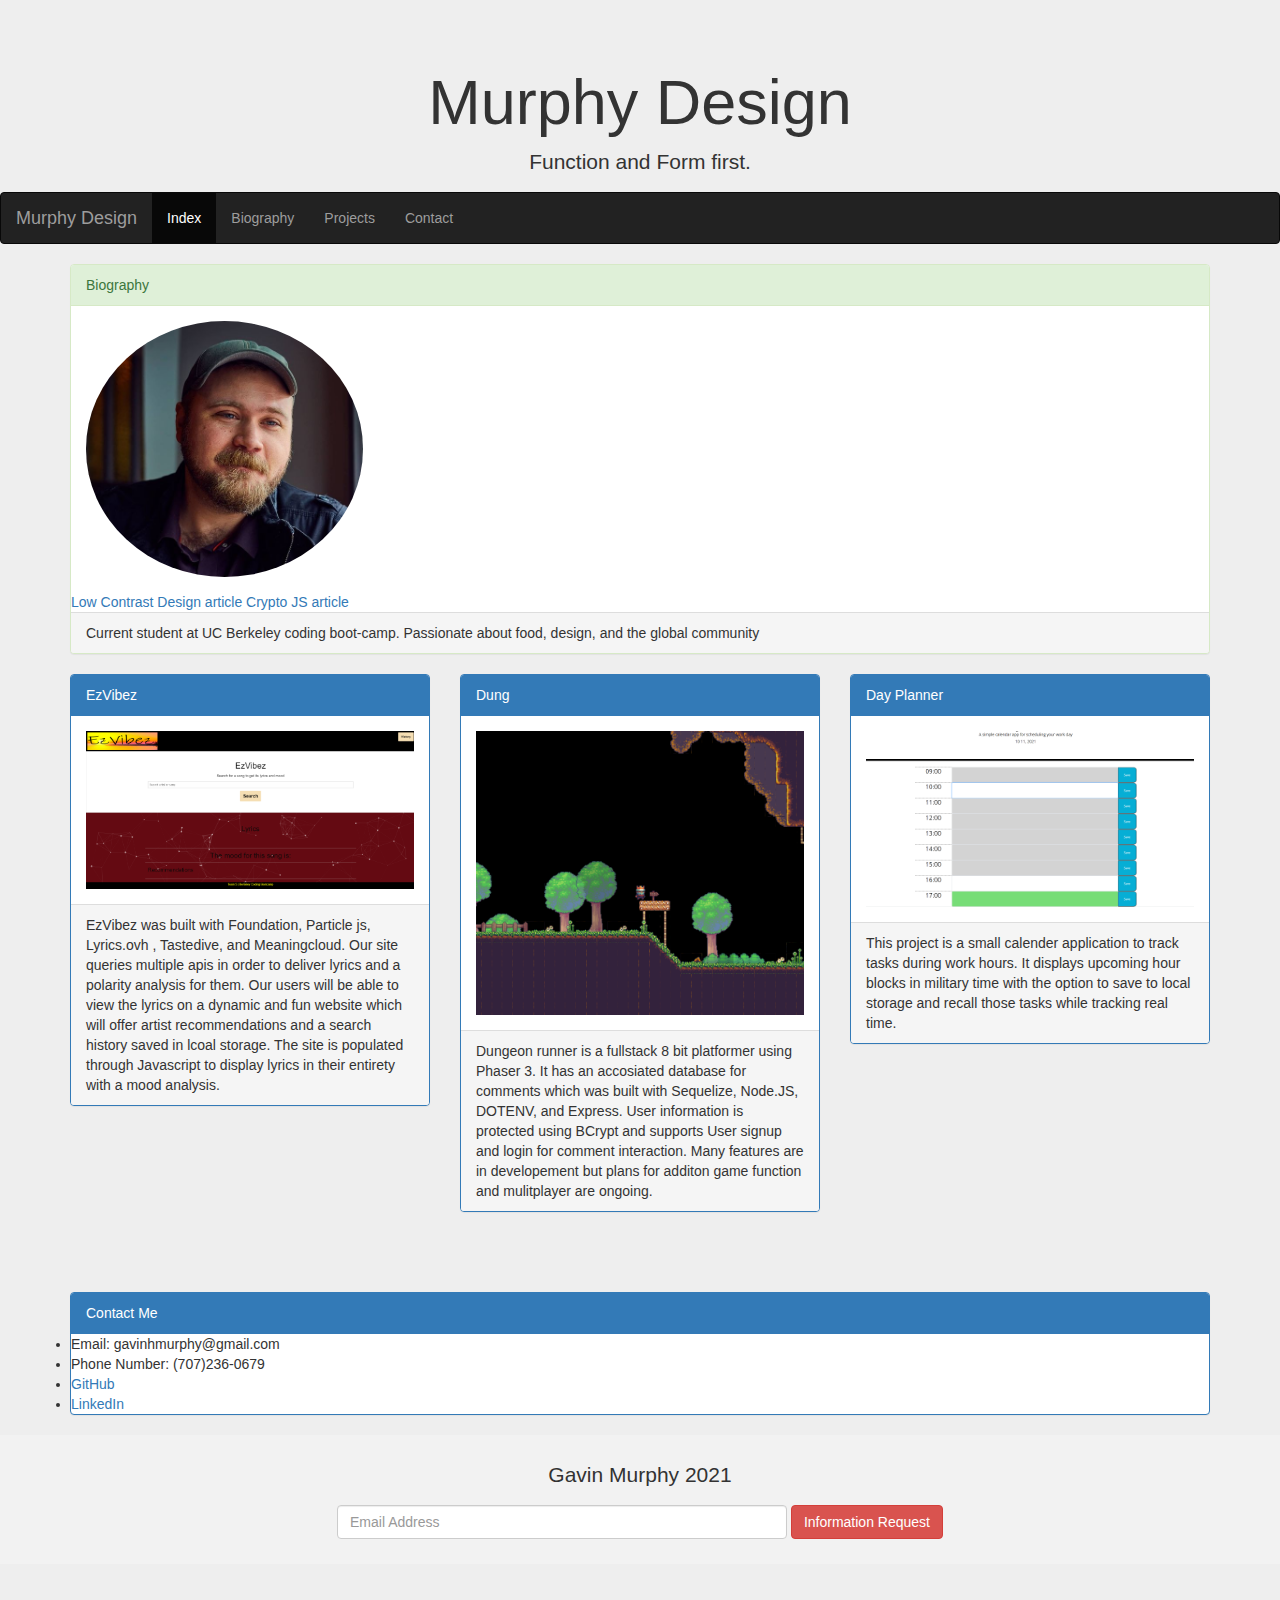
==== home.html @ 3887dc0e "deploy" ====
<!DOCTYPE html>
<html lang="en">
<head>
    <link rel="stylesheet" href="/public/style.css">
    <meta charset="UTF-8">
    <meta http-equiv="X-UA-Compatible" content="IE=edge">
    <meta name="viewport" content="width=device-width, initial-scale=1.0">
    <link rel="stylesheet" href="https://maxcdn.bootstrapcdn.com/bootstrap/3.4.1/css/bootstrap.min.css">
    <script src="https://ajax.googleapis.com/ajax/libs/jquery/3.5.1/jquery.min.js"></script>
    <script src="https://maxcdn.bootstrapcdn.com/bootstrap/3.4.1/js/bootstrap.min.js"></script>
    <style>
        </style>
    
</head>
<body>
    <div class="jumbotron">
        <div class="container text-center">
            <h1>Murphy Design</h1>
            <p>Function and Form first.</p>
        </div>
    <nav class="navbar navbar-inverse">
        <div class="container-fluid">
            <div class="navbar-header">
                <button type="button" class="navbar-toggle" data-toggle="collapse" data-target="#myNavbar">
                    <span class="icon-bar"></span>
                    <span class="icon-bar"></span>
                    <span class="icon-bar"></span>
                </button>
                <a class="navbar-brand" href="#">Murphy Design</a>
            </div>
            <div class="collapse navbar-collapse" id="myNavbar">
                <ul class="nav navbar-nav">
                    <li class="active"><a href="#">Index</a></li>
                    <li><a href="#Biography">Biography</a></li>
                    <li><a href="#Projects">Projects</a></li>
                    <li><a href="#Contact">Contact</a></li>
                </ul>
            </div>
        </div>
    </nav>
    <div class="container" id="Biography">
        <div class="row">
            <div class="col-sm-12">
                <div class="panel panel-success">
                    <div class="panel-heading">Biography</div>
                    <div class="panel-body"><img src="./assets/selfpic.png" class="img-circle img-responsive"
                            style="width:25%" alt="Portrait"></div>
                    <a
                        href="https://medium.com/@gavinhmurphy/low-contrast-minimalist-design-in-webpages-is-the-hype-worth-the-hurt-1d7f52361f6c">Low Contrast Design article</a>
                    <a
                        href="https://medium.com/@gavinhmurphy/crypto-js-an-easy-and-accessible-answer-for-data-protection-1ab5028c372a">Crypto JS article</a>
                        <!-- fill with blog posts as published -->
                    <div class="panel-footer">Current student at UC Berkeley coding boot-camp. Passionate about food, design, and the global community</div>
                </div>
            </div>
        </div>
    </div>
    <div class="container" id="Projects">
        <div class="row">
            <div class="col-sm-4">
                <div class="panel panel-primary">
                    <div class="panel-heading">EzVibez</div>
                    <div class="panel-body"><img src="./assets/ezvibez.png" class="img-responsive"
                            style="width:100%" alt="Image"></div>
                    <div class="panel-footer">EzVibez was built with Foundation, Particle js, Lyrics.ovh , Tastedive,
                        and Meaningcloud. Our site queries multiple apis in order to deliver lyrics and a polarity
                        analysis for them. Our users will be able to view the lyrics on a dynamic and fun website which
                        will offer artist recommendations and a search history saved in lcoal storage. The site is
                        populated through Javascript to display lyrics in their entirety with a mood analysis.</div>
                </div>
            </div>
            <div class="col-sm-4">
                <div class="panel panel-primary">
                    <div class="panel-heading">Dung</div>
                    <div class="panel-body"><img src="./assets/dungeon.png" class="img-responsive"
                            style="width:100%" alt="Image"></div>
                    <div class="panel-footer">Dungeon runner is a fullstack 8 bit platformer using Phaser 3. It has an accosiated database for comments which was built with Sequelize, Node.JS, DOTENV, and Express. User information is protected using BCrypt and supports User signup and login for comment interaction. Many features are in developement but plans for additon game function and mulitplayer are ongoing.</div>
                </div>
            </div>
            <div class="col-sm-4">
                <div class="panel panel-primary">
                    <div class="panel-heading">Day Planner</div>
                    <div class="panel-body"><img src="./assets/calender.png" class="img-responsive"
                            style="width:100%" alt="Image"></div>
                    <div class="panel-footer">This project is a small calender application to track tasks during work
                        hours. It displays upcoming hour blocks in military time with the option to save to local
                        storage and recall those tasks while tracking real time.</div>
                </div>
            </div>
        </div>
    </div><br>
    <br><br>
    <div class="container" id="Contact">
        <div class="row">
            <div class="col-sm-12">
                <div class="panel panel-primary">
                    <div class="panel-heading">Contact Me</div>
                    <li>Email: gavinhmurphy@gmail.com</li>
                    <li>Phone Number: (707)236-0679</li>
                    <li><a href="https://github.com/ghmurphy2">GitHub
                        </a>
                    <li><a href="https://linkedin.com/in/gavinhmurphy">LinkedIn
                        </a>
                    </li>
                </div>
            </div>
        </div>
    </div>
    <footer class="container-fluid text-center">
        <p>Gavin Murphy 2021</p>
        <form class="form-inline">
            <input type="email" class="form-control" size="50" placeholder="Email Address">
            <button type="button" class="btn btn-danger">Information Request</button>
        </form>
    </footer>
</body>
</html>
---- public/style.css ----
body{
    background-color: grey;
}

.navbar {
 margin-bottom: 50px;
 border-radius: 0;
}

.jumbotron {
 margin-bottom: 0;
}
footer {
 background-color: #f2f2f2;
 padding: 25px;
}

@media screen and (max-width: 996px) {
 article{
   flex: 1 1 500px;
 }
}

@media screen and (max-width: 768px) {
 article{ 
     flex: 1 1 300px;
 }
}
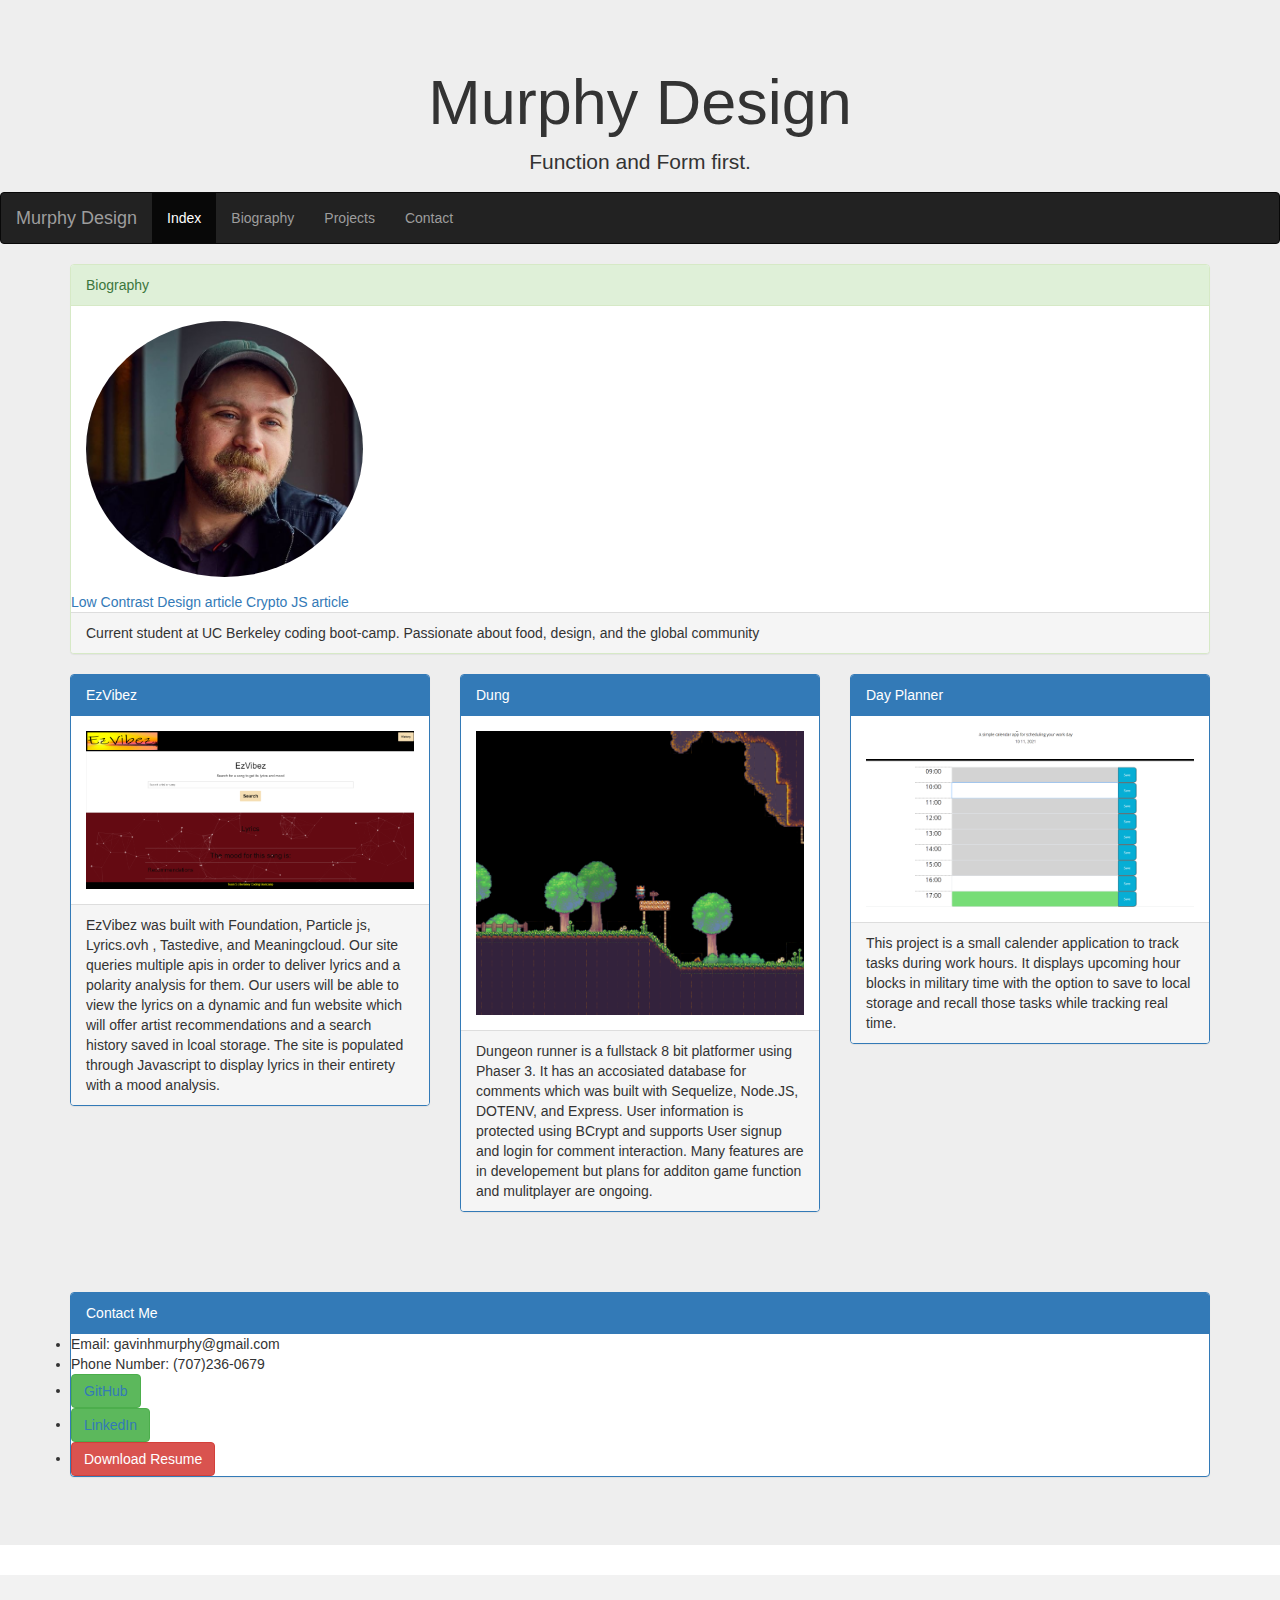
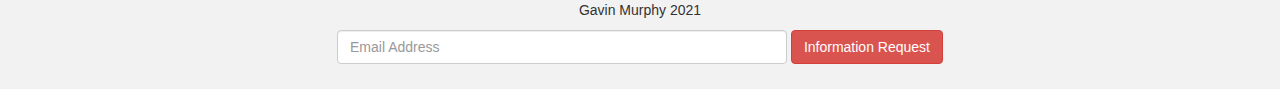
==== commit 9dc3b70d: "added more buttons and pdf download" ====
--- a/home.html
+++ b/home.html
@@ -97,10 +97,14 @@
                     <div class="panel-heading">Contact Me</div>
                     <li>Email: gavinhmurphy@gmail.com</li>
                     <li>Phone Number: (707)236-0679</li>
-                    <li><a href="https://github.com/ghmurphy2">GitHub
-                        </a>
-                    <li><a href="https://linkedin.com/in/gavinhmurphy">LinkedIn
-                        </a>
+                    <li><button type="button" class="btn btn-success"><a href="https://github.com/ghmurphy2">GitHub
+                        </a></button>
+                    <li><button type="button" class="btn btn-success"><a href="https://linkedin.com/in/gavinhmurphy">LinkedIn
+                    </button>
+                    </a>
+                    <li><button type="button" class="btn btn-danger">Download Resume
+                        <a href="./assets/Resume.pdf" download
+                          ></button></a></div></li>
                     </li>
                 </div>
             </div>
@@ -111,6 +115,8 @@
         <form class="form-inline">
             <input type="email" class="form-control" size="50" placeholder="Email Address">
             <button type="button" class="btn btn-danger">Information Request</button>
+        
+        
         </form>
     </footer>
 </body>
--- a/public/style.css
+++ b/public/style.css
@@ -1,5 +1,5 @@
-body{
-    background-color: grey;
+.bg{
+    background-color:grey;
 }
 
 .navbar {
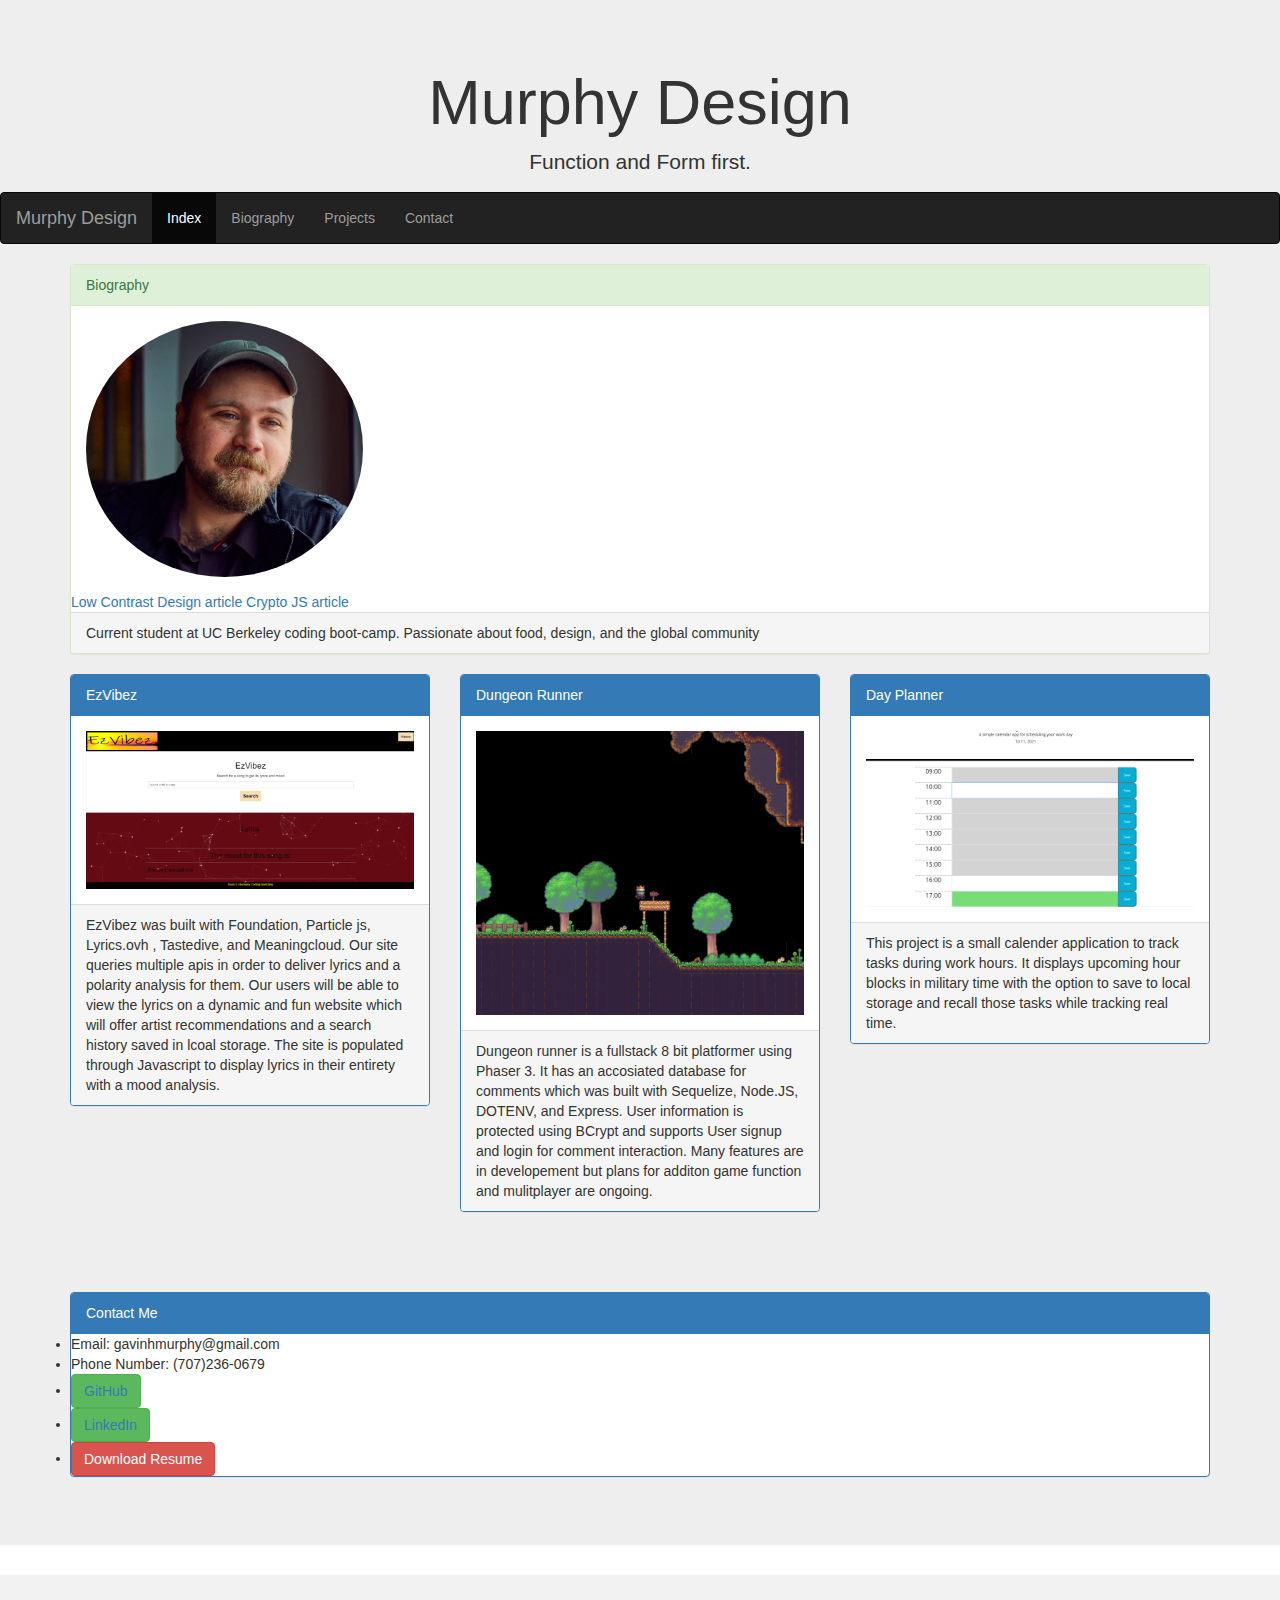
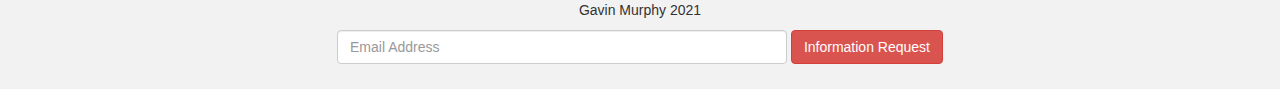
==== commit ee7d1e37: "readme final" ====
--- a/home.html
+++ b/home.html
@@ -71,7 +71,7 @@
             </div>
             <div class="col-sm-4">
                 <div class="panel panel-primary">
-                    <div class="panel-heading">Dung</div>
+                    <div class="panel-heading">Dungeon Runner</div>
                     <div class="panel-body"><img src="./assets/dungeon.png" class="img-responsive"
                             style="width:100%" alt="Image"></div>
                     <div class="panel-footer">Dungeon runner is a fullstack 8 bit platformer using Phaser 3. It has an accosiated database for comments which was built with Sequelize, Node.JS, DOTENV, and Express. User information is protected using BCrypt and supports User signup and login for comment interaction. Many features are in developement but plans for additon game function and mulitplayer are ongoing.</div>
